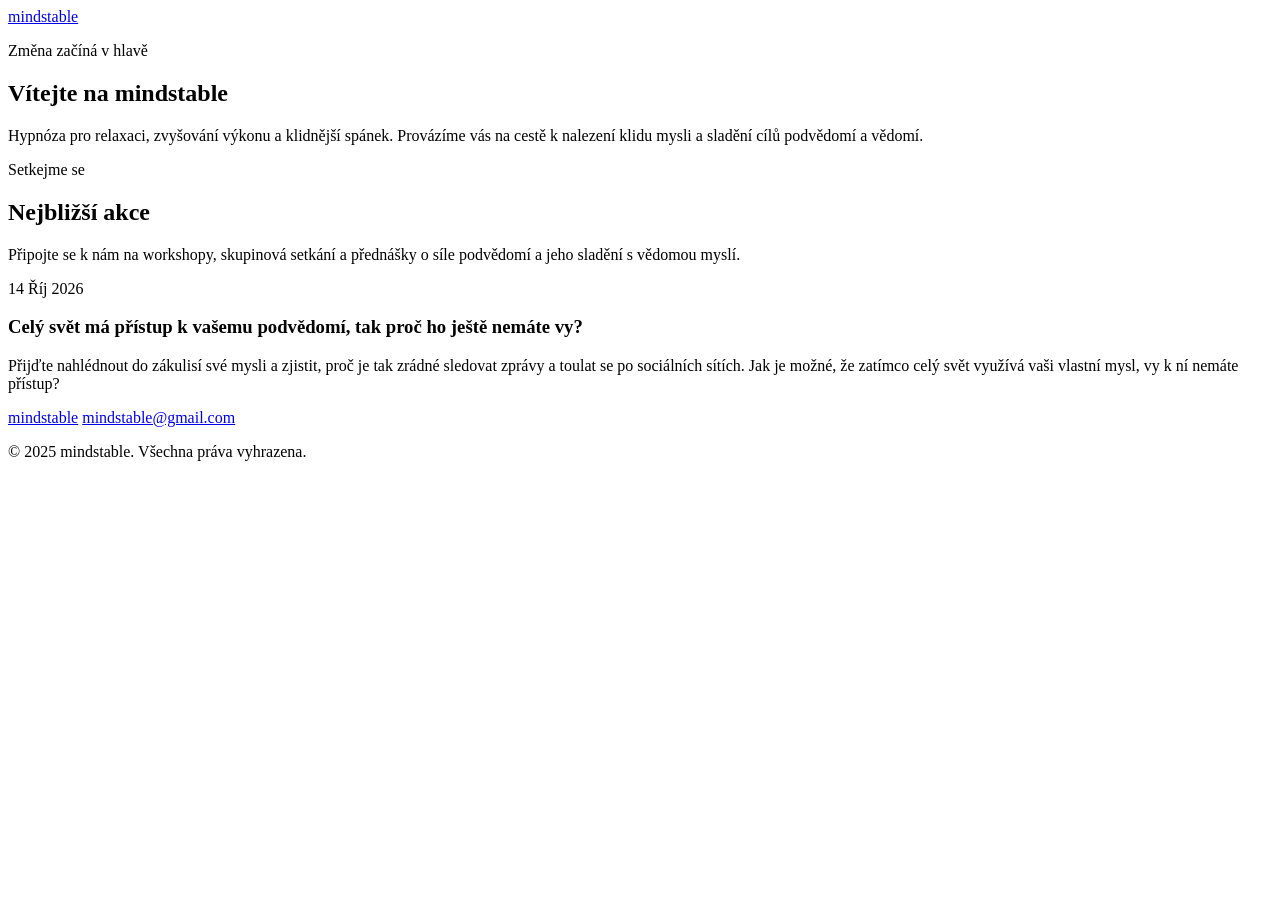
==== uvod.html @ 156c01c2 "Add files via upload nahrána jednoduchá verze stránky pro účely propagace první akce" ====
<!DOCTYPE html>
<html lang="cs">
<head>
  <meta charset="UTF-8" />
  <meta name="viewport" content="width=device-width, initial-scale=1.0" />
  <meta name="theme-color" content="#dceef5" />
  <title>mindstable – Klid mysli</title>
  <link rel="stylesheet" href="css/style_midnight.css" />
</head>
<body>
  <header class="site-header">
    <div class="container header-inner">
      <a class="logo" href="#home" aria-label="mindstable – úvodní stránka">mindstable</a>
    </div>
  </header>

  <main>
    <section id="home" class="hero" aria-labelledby="welcome-title">
      <div class="container hero-inner">
        <p class="eyebrow">Změna začíná v hlavě</p>
        <h1 id="welcome-title">Vítejte na <span>mindstable</span></h1>
        <p class="hero-sub">
          Hypnóza pro relaxaci, zvyšování výkonu a klidnější spánek.
          Provázíme vás na cestě k nalezení klidu mysli a sladění cílů podvědomí a vědomí.
        </p>
      </div>
    </section>

    <section id="events" class="events" aria-labelledby="events-title">
      <div class="container">
        <div class="events-heading">
          <p class="eyebrow">Setkejme se</p>
          <h2 id="events-title">Nejbližší akce</h2>
          <p class="section-intro">
            Připojte se k nám na workshopy, skupinová setkání a přednášky o síle podvědomí a jeho sladění s vědomou myslí.
          </p>
        </div>

        <div class="events-list">
          <article class="event-card">
            <div class="event-date-block" aria-label="14. října 2026">
              <span class="event-day">14</span>
              <span class="event-month">Říj</span>
              <span class="event-year">2026</span>
            </div>
            <div class="event-body">
              <h3 class="event-title">Celý svět má přístup k vašemu podvědomí, tak proč ho ještě nemáte vy?</h3>
              <p class="event-description">
                Přijďte nahlédnout do zákulisí své mysli a zjistit, proč je tak zrádné sledovat zprávy a toulat se po sociálních sítích. Jak je možné, že zatímco celý svět využívá vaši vlastní mysl, vy k ní nemáte přístup? 
              </p>
            </div>
          </article>

        </div>
      </div>
    </section>
  </main>

  <footer class="site-footer">
    <div class="container footer-inner">
      <a class="footer-brand" href="#home">mindstable</a>
      <a class="footer-email" href="mailto:mindstable@gmail.com">mindstable@gmail.com</a>
      <p class="footer-copy">&copy; 2025 mindstable. Všechna práva vyhrazena.</p>
    </div>
  </footer>
</body>
</html>
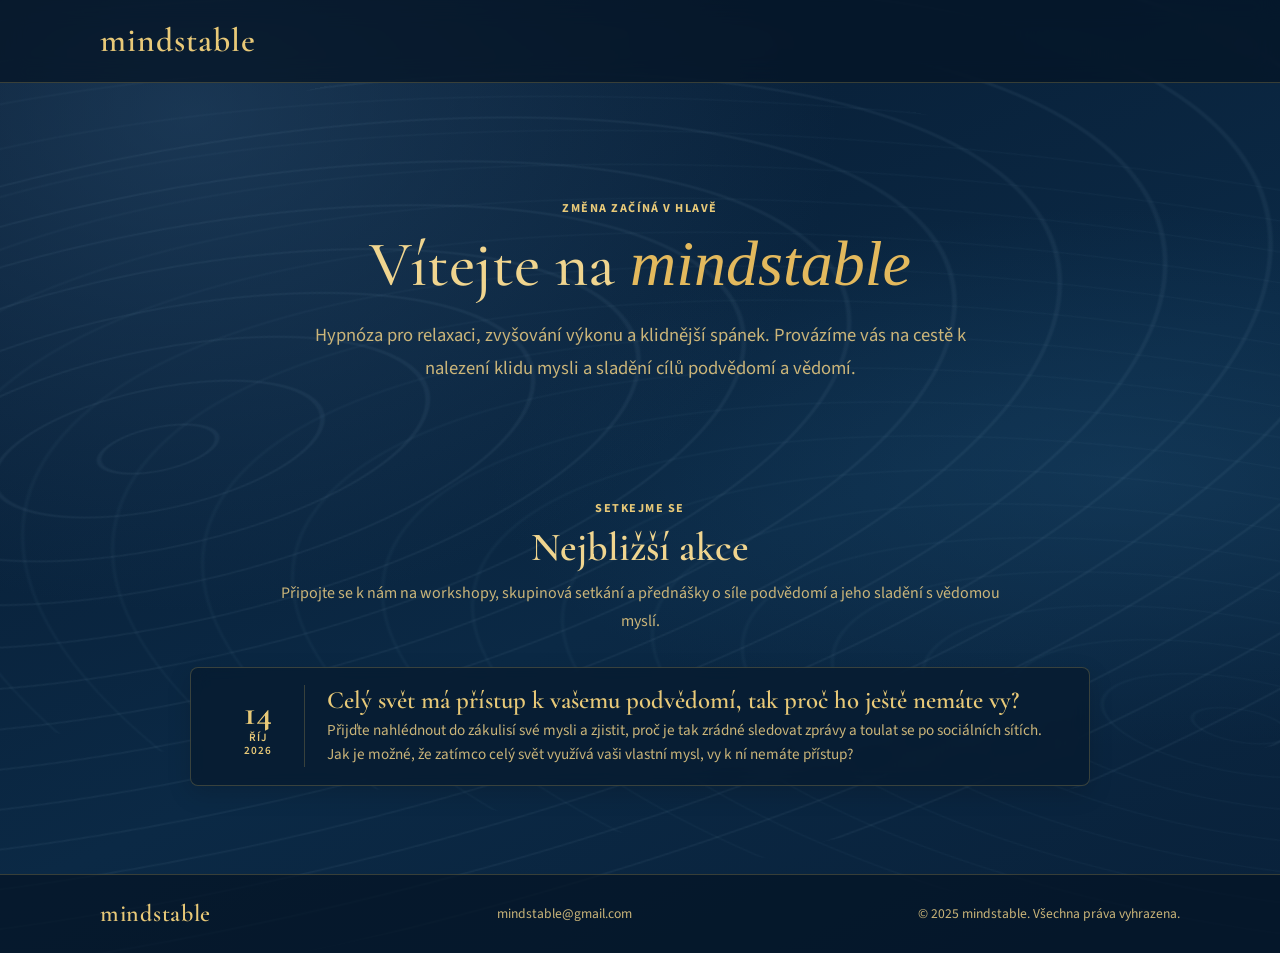
==== commit 5a473bbb: "Update uvod.html úprava zdrojové cesty ke stylu" ====
--- a/uvod.html
+++ b/uvod.html
@@ -5,7 +5,7 @@
   <meta name="viewport" content="width=device-width, initial-scale=1.0" />
   <meta name="theme-color" content="#dceef5" />
   <title>mindstable – Klid mysli</title>
-  <link rel="stylesheet" href="css/style_midnight.css" />
+  <link rel="stylesheet" href="style_midnight.css" />
 </head>
 <body>
   <header class="site-header">
--- a/style_midnight.css
+++ b/style_midnight.css
@@ -0,0 +1,341 @@
+@import url('https://fonts.googleapis.com/css2?family=Cormorant+Garamond:wght@400;500;600;700&family=Source+Sans+3:wght@400;500;600;700&display=swap');
+
+:root {
+  --navy: #071a30;
+  --navy-mid: #0b2945;
+  --gold: #e8c978;
+  --gold-soft: #cbb579;
+  --gold-line: rgba(218, 182, 94, 0.24);
+  --paper: rgba(7, 27, 48, 0.82);
+  --max-width: 1080px;
+  --font-head: 'Cormorant Garamond', Georgia, 'Times New Roman', serif;
+  --font-body: 'Source Sans 3', 'Segoe UI', sans-serif;
+}
+
+*,
+*::before,
+*::after {
+  box-sizing: border-box;
+  margin: 0;
+  padding: 0;
+}
+
+html {
+  min-width: 320px;
+  scroll-behavior: smooth;
+}
+
+body {
+  min-height: 100vh;
+  overflow-x: hidden;
+  position: relative;
+  isolation: isolate;
+  display: flex;
+  flex-direction: column;
+  color: var(--gold);
+  background:
+    radial-gradient(ellipse at 15% 12%, rgba(42, 78, 112, 0.52), transparent 42%),
+    radial-gradient(ellipse at 88% 50%, rgba(28, 75, 111, 0.4), transparent 40%),
+    linear-gradient(155deg, var(--navy), var(--navy-mid) 58%, #09213a);
+  font-family: var(--font-body);
+  line-height: 1.7;
+}
+
+body::before,
+body::after {
+  content: '';
+  position: fixed;
+  inset: -15%;
+  z-index: -1;
+  pointer-events: none;
+}
+
+body::before {
+  opacity: 0.38;
+  background: repeating-radial-gradient(
+    ellipse at 26% 38%,
+    transparent 0 48px,
+    rgba(138, 177, 201, 0.18) 50px 52px,
+    transparent 54px 91px
+  );
+  transform: rotate(-12deg) scale(1.18, 0.72);
+}
+
+body::after {
+  opacity: 0.22;
+  background: repeating-radial-gradient(
+    ellipse at 82% 72%,
+    transparent 0 38px,
+    rgba(116, 165, 193, 0.2) 40px 41px,
+    transparent 43px 76px
+  );
+  transform: rotate(10deg) scale(1.2, 0.65);
+}
+
+a {
+  color: inherit;
+  text-decoration: none;
+}
+
+.container {
+  width: min(100% - 3rem, var(--max-width));
+  margin-inline: auto;
+}
+
+.site-header {
+  border-bottom: 1px solid var(--gold-line);
+  background: rgba(5, 20, 37, 0.72);
+  backdrop-filter: blur(12px);
+}
+
+.header-inner {
+  min-height: 82px;
+  display: flex;
+  align-items: center;
+}
+
+.logo,
+.footer-brand {
+  color: var(--gold);
+  font-family: var(--font-head);
+  font-weight: 600;
+  letter-spacing: 0.03em;
+  text-transform: lowercase;
+}
+
+.logo {
+  font-size: 2.1rem;
+  line-height: 1;
+}
+
+.hero {
+  min-height: 410px;
+  display: grid;
+  align-items: center;
+  padding: 5rem 0 4.5rem;
+}
+
+.hero-inner {
+  max-width: 900px;
+  text-align: center;
+}
+
+.eyebrow {
+  color: var(--gold);
+  font-size: 0.76rem;
+  font-weight: 700;
+  text-transform: uppercase;
+  letter-spacing: 0.12em;
+}
+
+.hero h1 {
+  margin-top: 0.65rem;
+  color: #f0d58f;
+  font-family: var(--font-head);
+  font-size: 4rem;
+  font-weight: 500;
+  line-height: 1.05;
+}
+
+.hero h1 span {
+  color: #e3b95d;
+  font-style: italic;
+}
+
+.hero-sub {
+  max-width: 700px;
+  margin: 1.3rem auto 0;
+  color: var(--gold-soft);
+  font-size: 1.16rem;
+  line-height: 1.8;
+}
+
+.events {
+  padding: 0.4rem 0 5.5rem;
+}
+
+.events-heading {
+  max-width: 740px;
+  margin: 0 auto 2rem;
+  text-align: center;
+}
+
+.events-heading h2 {
+  margin-top: 0.25rem;
+  color: #f0d58f;
+  font-family: var(--font-head);
+  font-size: 2.5rem;
+  font-weight: 600;
+  line-height: 1.15;
+}
+
+.section-intro {
+  margin: 0.65rem auto 0;
+  color: var(--gold-soft);
+  font-size: 1rem;
+}
+
+.events-list {
+  display: grid;
+  gap: 0.85rem;
+  max-width: 900px;
+  margin-inline: auto;
+}
+
+.event-card {
+  display: grid;
+  grid-template-columns: 92px minmax(0, 1fr);
+  align-items: center;
+  gap: 1.4rem;
+  padding: 1.1rem 1.35rem;
+  border: 1px solid var(--gold-line);
+  border-radius: 8px;
+  background: var(--paper);
+  box-shadow: 0 8px 24px rgba(0, 0, 0, 0.14);
+  backdrop-filter: blur(8px);
+  transition: transform 180ms ease, box-shadow 180ms ease;
+}
+
+.event-card:hover {
+  transform: translateY(-2px);
+  box-shadow: 0 12px 28px rgba(0, 0, 0, 0.22);
+}
+
+.event-date-block {
+  display: grid;
+  justify-items: center;
+  align-content: center;
+  min-height: 82px;
+  border-right: 1px solid var(--gold-line);
+  color: var(--gold);
+  line-height: 1.2;
+}
+
+.event-day {
+  font-family: var(--font-head);
+  font-size: 2.2rem;
+  font-weight: 700;
+  line-height: 1;
+}
+
+.event-month,
+.event-year {
+  font-size: 0.7rem;
+  font-weight: 600;
+  text-transform: uppercase;
+  letter-spacing: 0.08em;
+}
+
+.event-title {
+  color: var(--gold);
+  font-family: var(--font-head);
+  font-size: 1.55rem;
+  font-weight: 600;
+  line-height: 1.2;
+}
+
+.event-description {
+  margin-top: 0.2rem;
+  color: var(--gold-soft);
+  font-size: 0.95rem;
+  line-height: 1.55;
+}
+
+.site-footer {
+  margin-top: auto;
+  border-top: 1px solid var(--gold-line);
+  background: rgba(5, 20, 37, 0.72);
+}
+
+.footer-inner {
+  min-height: 78px;
+  display: flex;
+  flex-wrap: wrap;
+  align-items: center;
+  justify-content: space-between;
+  gap: 0.5rem 1.5rem;
+  padding-block: 0.8rem;
+}
+
+.footer-brand {
+  font-size: 1.5rem;
+}
+
+.footer-email,
+.footer-copy {
+  color: var(--gold-soft);
+  font-size: 0.85rem;
+}
+
+.footer-email:hover {
+  color: #f0d58f;
+  text-decoration: underline;
+  text-underline-offset: 3px;
+}
+
+@media (max-width: 640px) {
+  .container {
+    width: min(100% - 2rem, var(--max-width));
+  }
+
+  .header-inner {
+    min-height: 70px;
+  }
+
+  .logo {
+    font-size: 1.9rem;
+  }
+
+  .hero {
+    min-height: 360px;
+    padding: 4rem 0 3.5rem;
+  }
+
+  .hero h1 {
+    font-size: 2.8rem;
+  }
+
+  .hero-sub {
+    font-size: 1.04rem;
+  }
+
+  .events {
+    padding-bottom: 3.5rem;
+  }
+
+  .events-heading h2 {
+    font-size: 2.2rem;
+  }
+
+  .event-card {
+    grid-template-columns: 68px minmax(0, 1fr);
+    gap: 0.9rem;
+    padding: 0.9rem;
+  }
+
+  .event-date-block {
+    min-height: 72px;
+  }
+
+  .event-title {
+    font-size: 1.35rem;
+  }
+
+  .event-description {
+    font-size: 0.9rem;
+  }
+
+  .footer-inner {
+    justify-content: center;
+    text-align: center;
+  }
+}
+
+@media (prefers-reduced-motion: reduce) {
+  *,
+  *::before,
+  *::after {
+    scroll-behavior: auto !important;
+    transition-duration: 0.01ms !important;
+  }
+}
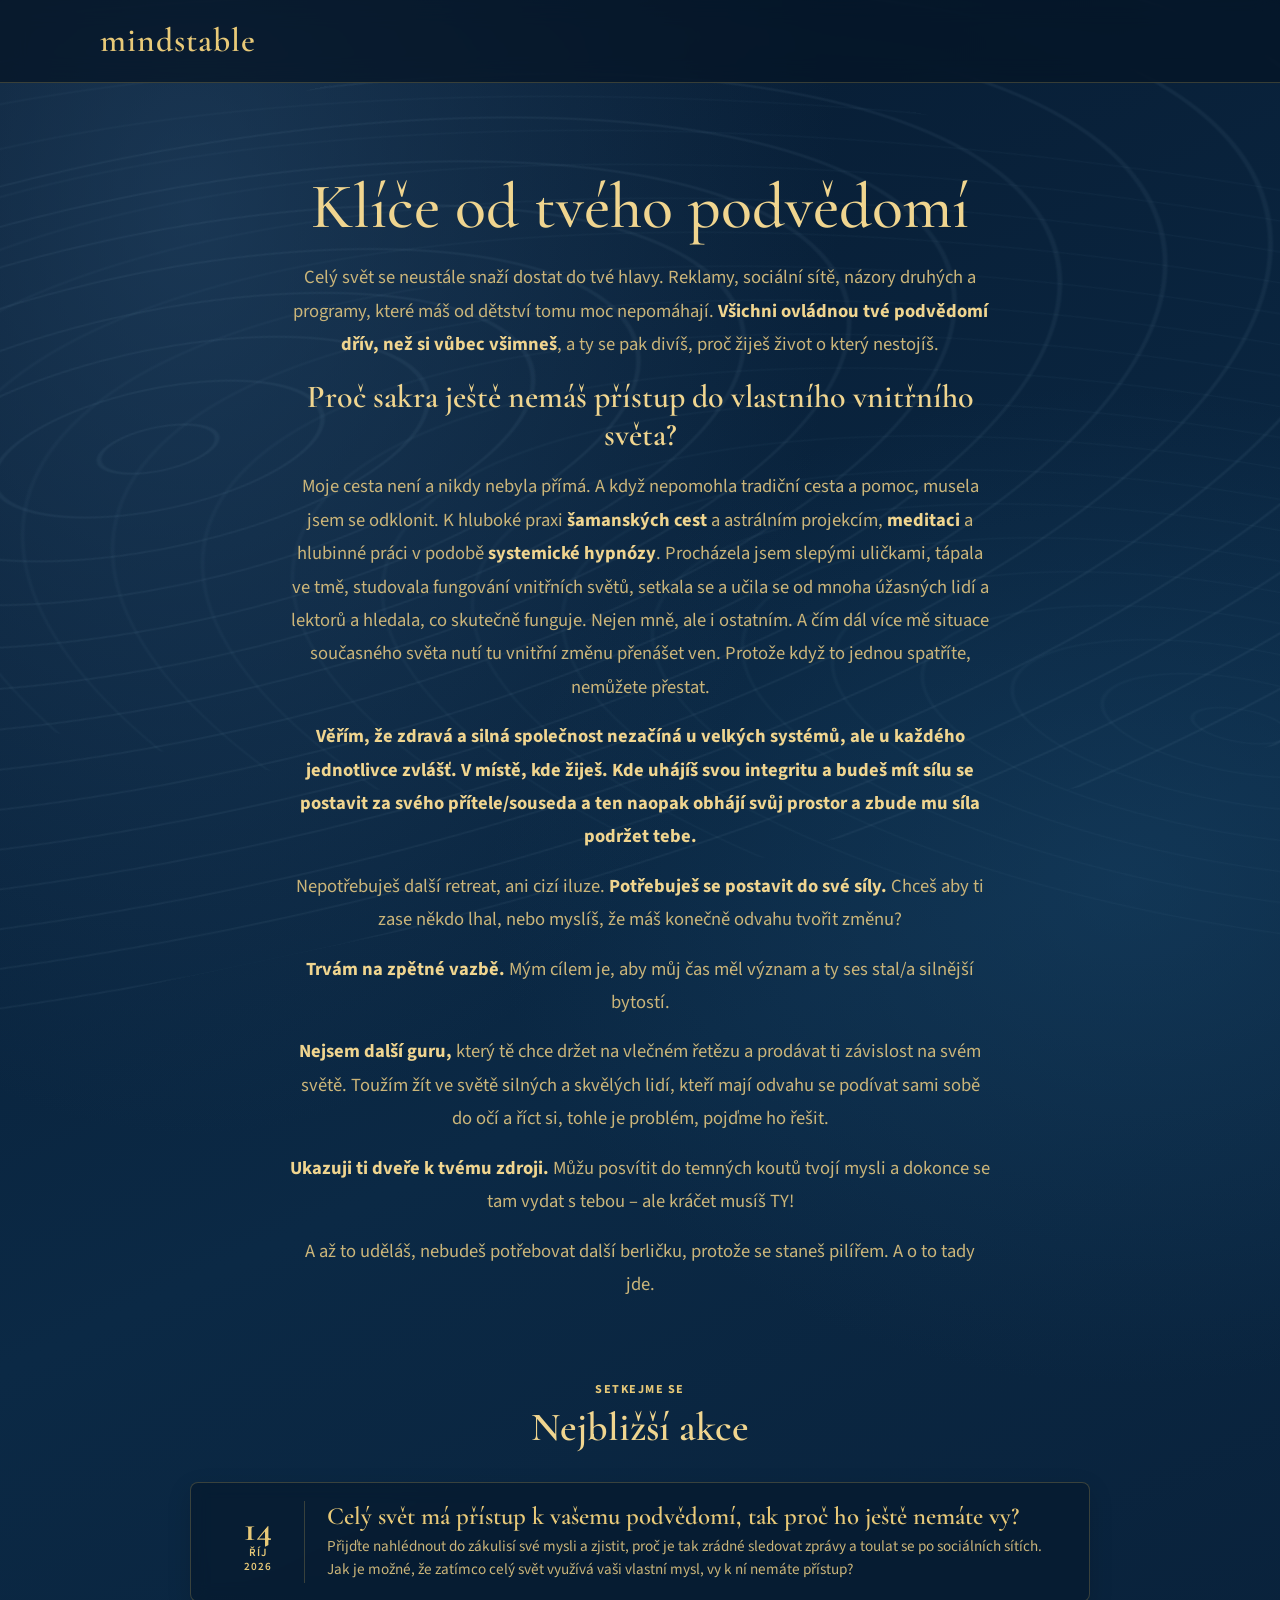
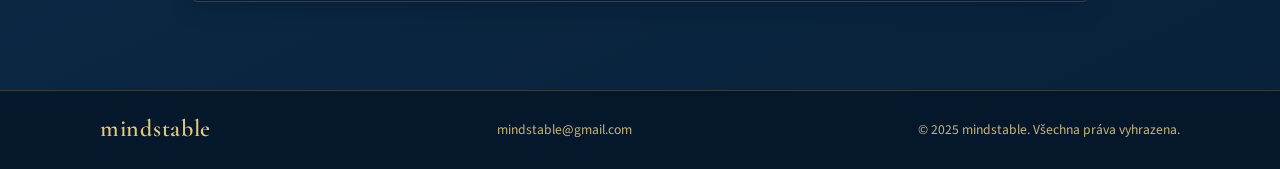
==== commit 130a3f73: "Naformátovaný hlavní text a do repozitáře přidány obrázky." ====
--- a/uvod.html
+++ b/uvod.html
@@ -4,25 +4,49 @@
   <meta charset="UTF-8" />
   <meta name="viewport" content="width=device-width, initial-scale=1.0" />
   <meta name="theme-color" content="#dceef5" />
-  <title>mindstable – Klid mysli</title>
+  <title>mindstable – změna začíná v hlavě</title>
   <link rel="stylesheet" href="style_midnight.css" />
 </head>
 <body>
   <header class="site-header">
     <div class="container header-inner">
-      <a class="logo" href="#home" aria-label="mindstable – úvodní stránka">mindstable</a>
+      <a class="logo" href="#home" aria-label="mindstable">mindstable</a>
     </div>
   </header>
 
   <main>
     <section id="home" class="hero" aria-labelledby="welcome-title">
       <div class="container hero-inner">
-        <p class="eyebrow">Změna začíná v hlavě</p>
-        <h1 id="welcome-title">Vítejte na <span>mindstable</span></h1>
-        <p class="hero-sub">
-          Hypnóza pro relaxaci, zvyšování výkonu a klidnější spánek.
-          Provázíme vás na cestě k nalezení klidu mysli a sladění cílů podvědomí a vědomí.
-        </p>
+        <h1 id="welcome-title">Klíče od tvého podvědomí</h1>
+        <div class="hero-sub">
+          <p>
+            Celý svět se neustále snaží dostat do tvé hlavy. Reklamy, sociální sítě, názory druhých a programy, které máš od dětství tomu moc nepomáhají. <strong>Všichni ovládnou tvé podvědomí dřív, než si vůbec všimneš</strong>, a ty se pak divíš, proč žiješ život o který nestojíš.
+          </p>
+          <p>
+          <h2 id="welcome-title">Proč sakra ještě nemáš přístup do vlastního vnitřního světa?</h1>
+          </p>
+          <p>
+            Moje cesta není a nikdy nebyla přímá. A když nepomohla tradiční cesta a pomoc, musela jsem se odklonit. K hluboké praxi <strong>šamanských cest</strong> a astrálním projekcím, <strong>meditaci</strong> a hlubinné práci v podobě <strong>systemické hypnózy</strong>. Procházela jsem slepými uličkami, tápala ve tmě, studovala fungování vnitřních světů, setkala se a učila se od mnoha úžasných lidí a lektorů a hledala, co skutečně funguje. Nejen mně, ale i ostatním. A čím dál více mě situace současného světa nutí tu vnitřní změnu přenášet ven. Protože když to jednou spatříte, nemůžete přestat.
+          </p>
+          <p>
+            <strong>Věřím, že zdravá a silná společnost nezačíná u velkých systémů, ale u každého jednotlivce zvlášť. V místě, kde žiješ. Kde uhájíš svou integritu a budeš mít sílu se postavit za svého přítele/souseda a ten naopak obhájí svůj prostor a zbude mu síla podržet tebe.</strong>
+          </p>
+          <p>
+            Nepotřebuješ další retreat, ani cizí iluze. <strong>Potřebuješ se postavit do své síly.</strong> Chceš aby ti zase někdo lhal, nebo myslíš, že máš konečně odvahu tvořit změnu?
+          </p>
+          <p>
+            <strong>Trvám na zpětné vazbě.</strong> Mým cílem je, aby můj čas měl význam a ty ses stal/a silnější bytostí.
+          </p>
+          <p>
+            <strong>Nejsem další guru,</strong> který tě chce držet na vlečném řetězu a prodávat ti závislost na svém světě. Toužím žít ve světě silných a skvělých lidí, kteří mají odvahu se podívat sami sobě do očí a říct si, tohle je problém, pojďme ho řešit.</strong>
+          </p>
+          <p>
+            <strong>Ukazuji ti dveře k tvému zdroji.</strong> Můžu posvítit do temných koutů tvojí mysli a dokonce se tam vydat s tebou – ale kráčet musíš TY!</strong>
+          </p>
+          <p>
+            A až to uděláš, nebudeš potřebovat další berličku, protože se staneš pilířem. A o to tady jde.
+          </p>
+        </div>
       </div>
     </section>
 
@@ -31,9 +55,6 @@
         <div class="events-heading">
           <p class="eyebrow">Setkejme se</p>
           <h2 id="events-title">Nejbližší akce</h2>
-          <p class="section-intro">
-            Připojte se k nám na workshopy, skupinová setkání a přednášky o síle podvědomí a jeho sladění s vědomou myslí.
-          </p>
         </div>
 
         <div class="events-list">
--- a/style_midnight.css
+++ b/style_midnight.css
@@ -148,6 +148,34 @@
   color: var(--gold-soft);
   font-size: 1.16rem;
   line-height: 1.8;
+}
+
+.hero-sub p + p {
+  margin-top: 1rem;
+}
+
+.hero-sub h2 {
+  margin: 1rem 0;
+  color: #f0d58f;
+  font-family: var(--font-head);
+  font-size: 2rem;
+  font-weight: 600;
+  line-height: 1.2;
+}
+
+.hero-sub .small-caps {
+  font-variant: small-caps;
+}
+
+.hero-sub strong {
+  color: #f0d58f;
+  font-weight: 700;
+}
+
+.hero-sub mark {
+  padding: 0.08em 0.25em;
+  color: var(--navy);
+  background: var(--gold);
 }
 
 .events {
@@ -295,6 +323,10 @@
     font-size: 2.8rem;
   }
 
+  .hero-sub h2 {
+    font-size: 1.7rem;
+  }
+
   .hero-sub {
     font-size: 1.04rem;
   }
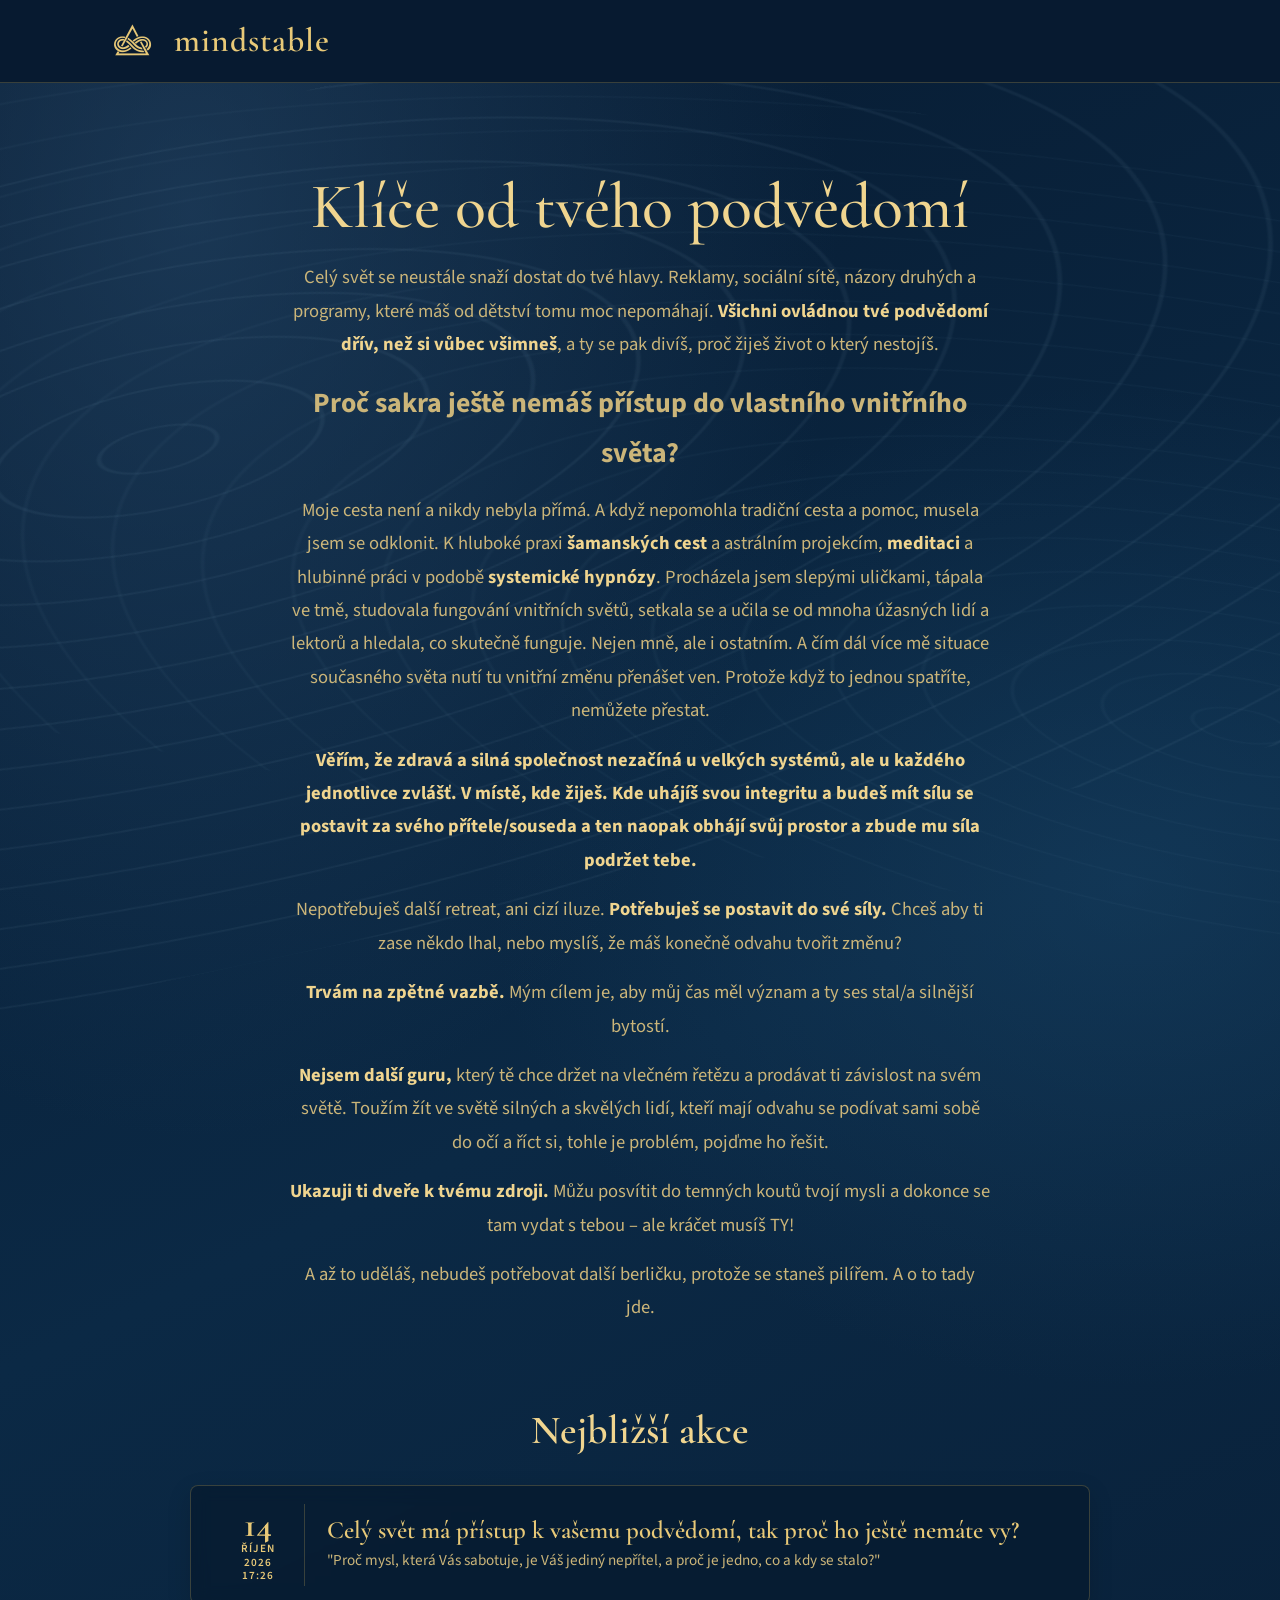
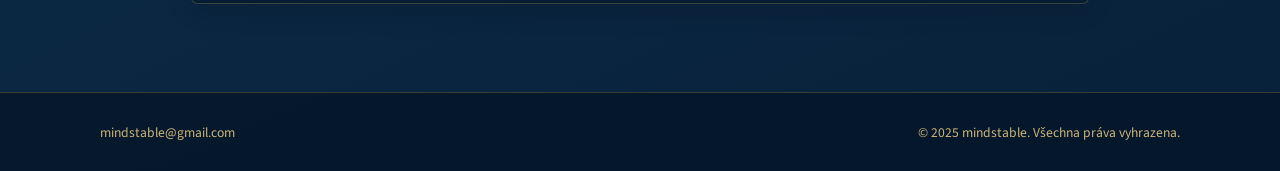
==== commit 5164731c: "Přidán leták, logo do záhlaví a titulky. Upraveno zápatí." ====
--- a/uvod.html
+++ b/uvod.html
@@ -3,14 +3,18 @@
 <head>
   <meta charset="UTF-8" />
   <meta name="viewport" content="width=device-width, initial-scale=1.0" />
-  <meta name="theme-color" content="#dceef5" />
+  <meta name="theme-color" content="#071a30" />
   <title>mindstable – změna začíná v hlavě</title>
+  <link rel="icon" type="image/png" sizes="512x512" href="symbol-brand.png" />
   <link rel="stylesheet" href="style_midnight.css" />
 </head>
 <body>
   <header class="site-header">
     <div class="container header-inner">
-      <a class="logo" href="#home" aria-label="mindstable">mindstable</a>
+      <a class="logo" href="#home" aria-label="mindstable">
+        <img class="logo-image" src="symbol-brand.png" alt="" />
+        <span>mindstable</span>
+      </a>
     </div>
   </header>
 
@@ -53,24 +57,25 @@
     <section id="events" class="events" aria-labelledby="events-title">
       <div class="container">
         <div class="events-heading">
-          <p class="eyebrow">Setkejme se</p>
           <h2 id="events-title">Nejbližší akce</h2>
         </div>
 
         <div class="events-list">
-          <article class="event-card">
+          <a class="event-card" href="mindstable liebiguv palac 14.10.PNG" target="_blank" rel="noopener">
             <div class="event-date-block" aria-label="14. října 2026">
               <span class="event-day">14</span>
-              <span class="event-month">Říj</span>
+              <span class="event-month">Říjen</span>
               <span class="event-year">2026</span>
+              <span class="event-year">17:26</span>
+
             </div>
             <div class="event-body">
               <h3 class="event-title">Celý svět má přístup k vašemu podvědomí, tak proč ho ještě nemáte vy?</h3>
               <p class="event-description">
-                Přijďte nahlédnout do zákulisí své mysli a zjistit, proč je tak zrádné sledovat zprávy a toulat se po sociálních sítích. Jak je možné, že zatímco celý svět využívá vaši vlastní mysl, vy k ní nemáte přístup? 
+                "Proč mysl, která Vás sabotuje, je Váš jediný nepřítel, a proč je jedno, co a kdy se stalo?"
               </p>
             </div>
-          </article>
+          </a>
 
         </div>
       </div>
@@ -79,7 +84,6 @@
 
   <footer class="site-footer">
     <div class="container footer-inner">
-      <a class="footer-brand" href="#home">mindstable</a>
       <a class="footer-email" href="mailto:mindstable@gmail.com">mindstable@gmail.com</a>
       <p class="footer-copy">&copy; 2025 mindstable. Všechna práva vyhrazena.</p>
     </div>
--- a/style_midnight.css
+++ b/style_midnight.css
@@ -84,7 +84,7 @@
 
 .site-header {
   border-bottom: 1px solid var(--gold-line);
-  background: rgba(5, 20, 37, 0.72);
+  background: var(--navy);
   backdrop-filter: blur(12px);
 }
 
@@ -104,8 +104,17 @@
 }
 
 .logo {
+  display: inline-flex;
+  align-items: center;
+  gap: 0.65rem;
   font-size: 2.1rem;
   line-height: 1;
+}
+
+.logo-image {
+  width: auto;
+  height: 64px;
+  object-fit: contain;
 }
 
 .hero {
@@ -152,15 +161,6 @@
 
 .hero-sub p + p {
   margin-top: 1rem;
-}
-
-.hero-sub h2 {
-  margin: 1rem 0;
-  color: #f0d58f;
-  font-family: var(--font-head);
-  font-size: 2rem;
-  font-weight: 600;
-  line-height: 1.2;
 }
 
 .hero-sub .small-caps {
@@ -323,10 +323,6 @@
     font-size: 2.8rem;
   }
 
-  .hero-sub h2 {
-    font-size: 1.7rem;
-  }
-
   .hero-sub {
     font-size: 1.04rem;
   }
